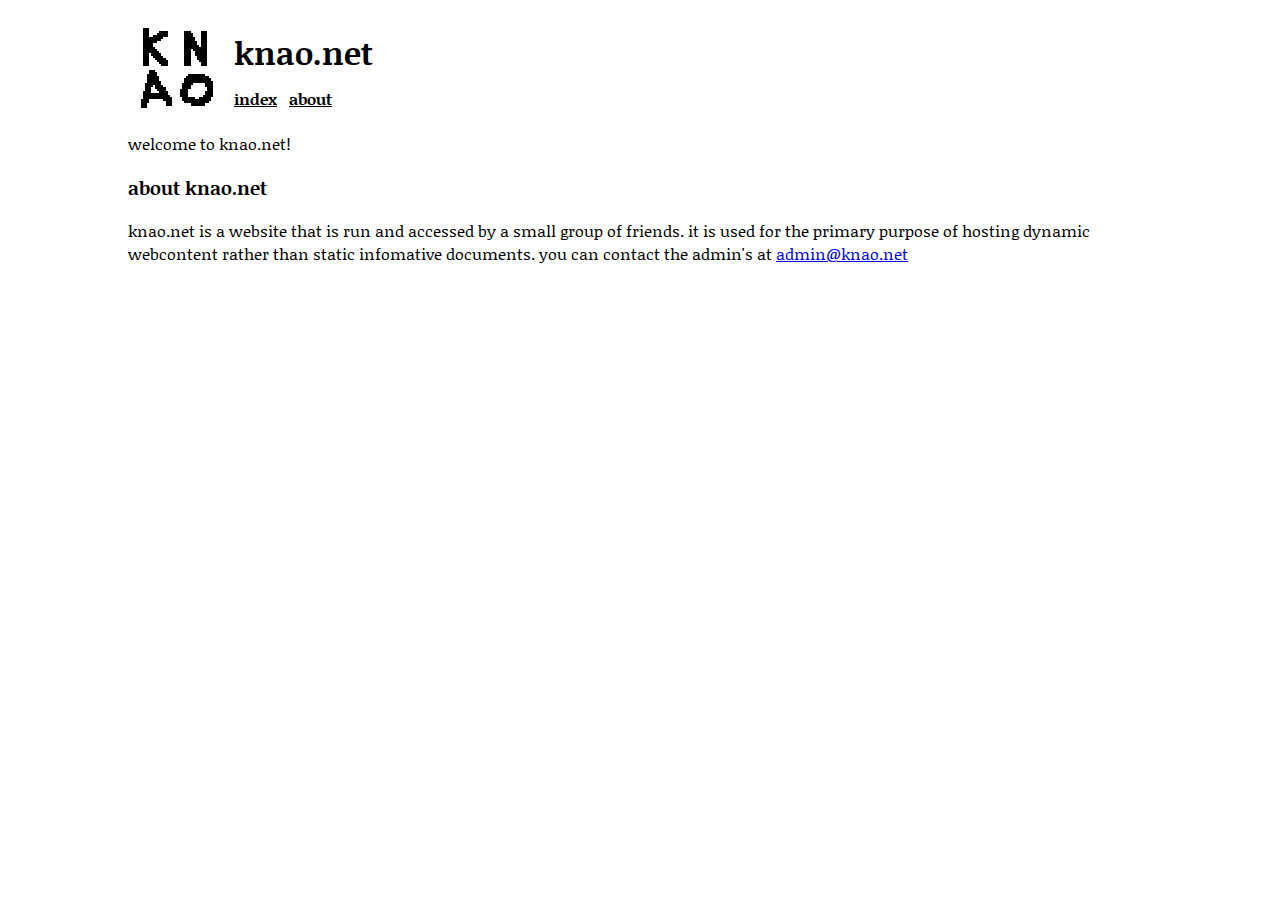
==== index.html @ 4b79ba5b "Basic landing page" ====
<!DOCTYPE html>
<html>
<head>
	<title>knao.net/</title>
	<meta charset="utf-8">
	<meta name="viewport" content="width=device-width, initial-scale=1.0">
	<link rel="stylesheet" type="text/css" href="/res/style.css">
	<link rel="icon" type="image/png" href="/res/favicon.png">
</head>
<body>
	<div class="header">
		<img src="/res/favicon.png">
		<h1>knao.net</h1>
	</div>
	<ul class="navbar">
		<li><a href="/">index</a></li>
		<li><a href="/#about">about</a></li>
	</ul>
	<p>welcome to knao.net!</p>
	<h3><a id="about">about knao.net</a></h3>
	<p>knao.net is a website that is run and accessed by a small group of friends. it is used for the primary purpose of hosting dynamic webcontent rather than static infomative documents. you can contact the admin's at <a href="mailto:admin@knao.net">admin@knao.net</a>
</body>
</html>
---- res/style.css ----
@import url('https://fonts.googleapis.com/css2?family=Noticia+Text:ital,wght@0,400;0,700;1,400;1,700&display=swap');

* { 
	font-family: 'Noticia Text', serif;
}


h1 { margin: 18px 0; font-weight: bolder; }

body {
	align-items: center;
	margin: 0 auto;
	width: 80vw;
}

.header img {
	float: left;
	width: 100px;
	height: 100px;
	image-rendering: crisp-edges;
	image-rendering: pixelated;
}

.header h1 {
	position: relative;
	top: 12px;
	left: 6px;
}


.navbar {
	list-style-type: none;
	overflow: hidden;
	margin: 0;
	padding: 0;
}

.navbar>li {
	display: inline;
	float: left;
	padding: 6px;
}

.navbar>li>a {
	color: black;
	display: block;
	text-align: center;
	font-weight: bold;
}

@media only screen and (max-width:800px) {
	body {
		margin: 0 2.5vw;
		width: 100%;
	}
	* {
		max-width: 95vw;
	}
}
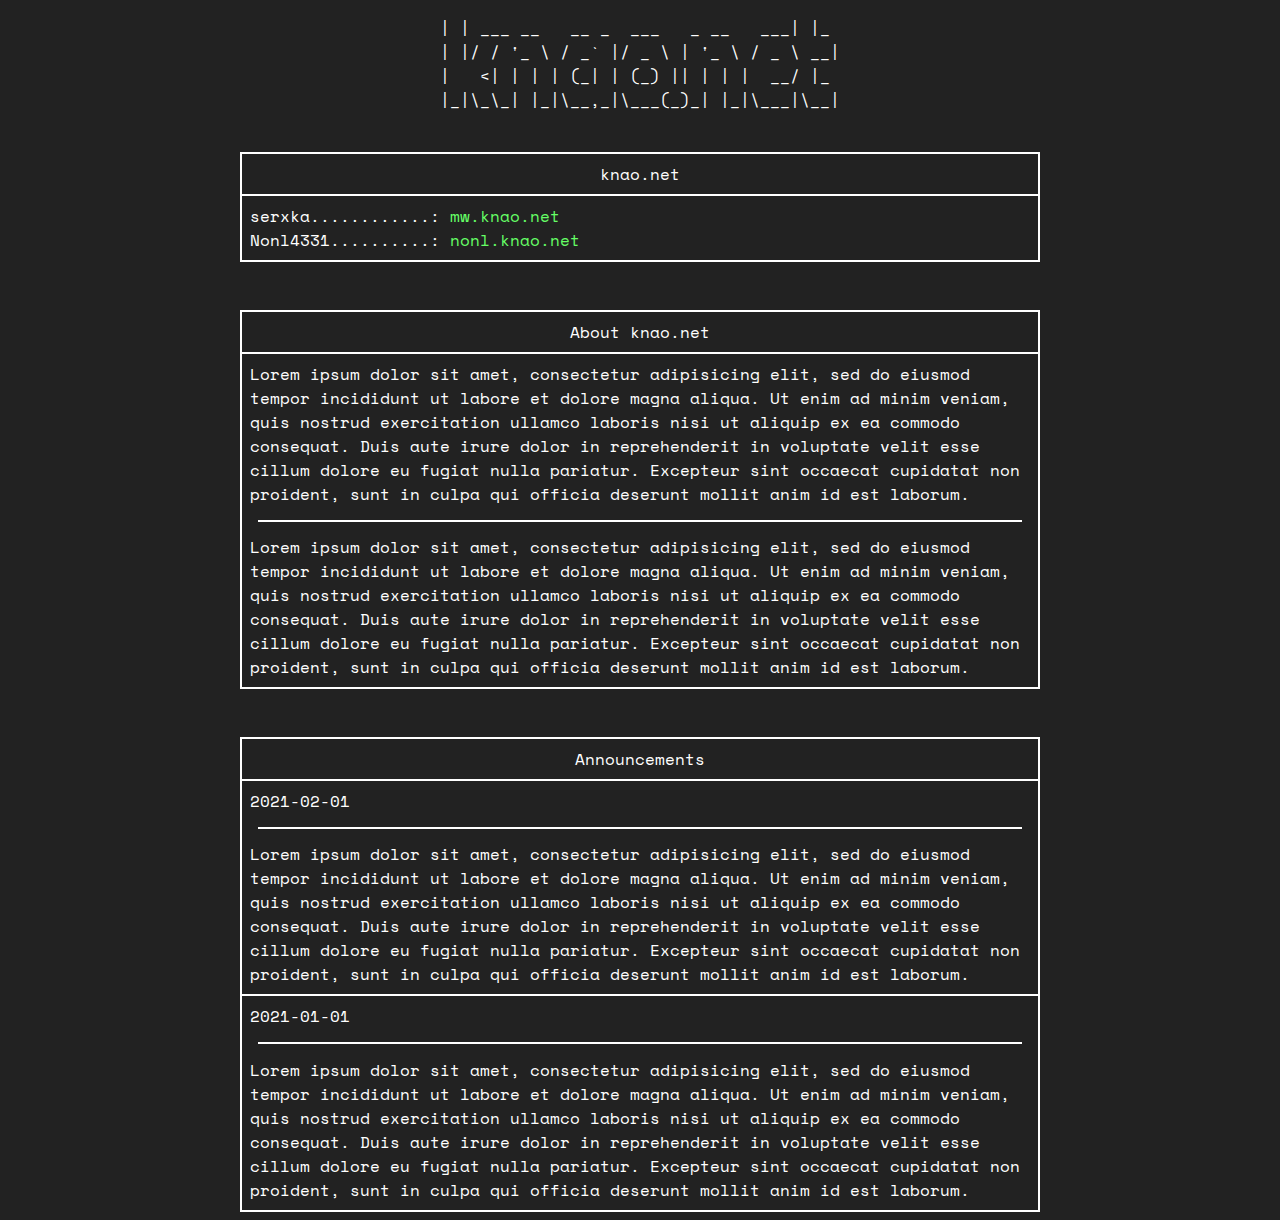
==== commit 41bdba3c: "style change" ====
--- a/index.html
+++ b/index.html
@@ -7,17 +7,62 @@
 	<link rel="stylesheet" type="text/css" href="/res/style.css">
 	<link rel="icon" type="image/png" href="/res/favicon.png">
 </head>
-<body>
-	<div class="header">
-		<img src="/res/favicon.png">
-		<h1>knao.net</h1>
-	</div>
-	<ul class="navbar">
-		<li><a href="/">index</a></li>
-		<li><a href="/#about">about</a></li>
-	</ul>
-	<p>welcome to knao.net!</p>
-	<h3><a id="about">about knao.net</a></h3>
-	<p>knao.net is a website that is run and accessed by a small group of friends. it is used for the primary purpose of hosting dynamic webcontent rather than static infomative documents. you can contact the admin's at <a href="mailto:admin@knao.net">admin@knao.net</a>
-</body>
+<body><div id="container">
+	<pre style="text-align: center">
+| | ___ __   __ _  ___   _ __   ___| |_ 
+| |/ / '_ \ / _` |/ _ \ | '_ \ / _ \ __|
+|   <| | | | (_| | (_) || | | |  __/ |_ 
+|_|\_\_| |_|\__,_|\___(_)_| |_|\___|\__|
+	</pre>
+	<table class="block">
+		<tr><td class="header"><h1>knao.net</h1></td></tr>
+		<tr><td class="body">
+		serxka............: <a href="mw.knao.net/">mw.knao.net</a><br>
+		Nonl4331..........: <a href="nonl.knao.net/">nonl.knao.net</a><br>
+		</td></tr>
+	</table>
+	<br><br>
+	<table class="block">
+		<tr><td class="header"><h2>About knao.net</h2></td></tr>
+		<tr><td class="body">
+			Lorem ipsum dolor sit amet, consectetur adipisicing elit, sed do eiusmod
+			tempor incididunt ut labore et dolore magna aliqua. Ut enim ad minim veniam,
+			quis nostrud exercitation ullamco laboris nisi ut aliquip ex ea commodo
+			consequat. Duis aute irure dolor in reprehenderit in voluptate velit esse
+			cillum dolore eu fugiat nulla pariatur. Excepteur sint occaecat cupidatat non
+			proident, sunt in culpa qui officia deserunt mollit anim id est laborum.
+			<hr>
+			Lorem ipsum dolor sit amet, consectetur adipisicing elit, sed do eiusmod
+			tempor incididunt ut labore et dolore magna aliqua. Ut enim ad minim veniam,
+			quis nostrud exercitation ullamco laboris nisi ut aliquip ex ea commodo
+			consequat. Duis aute irure dolor in reprehenderit in voluptate velit esse
+			cillum dolore eu fugiat nulla pariatur. Excepteur sint occaecat cupidatat non
+			proident, sunt in culpa qui officia deserunt mollit anim id est laborum.
+		</td></tr>
+	</table>
+	<br><br>
+	<table class="block">
+		<tr><td class="header"><h2>Announcements</h2></td></tr>
+		<tr><td class="body">
+			<span>2021-02-01</span>
+			<hr>
+			Lorem ipsum dolor sit amet, consectetur adipisicing elit, sed do eiusmod
+			tempor incididunt ut labore et dolore magna aliqua. Ut enim ad minim veniam,
+			quis nostrud exercitation ullamco laboris nisi ut aliquip ex ea commodo
+			consequat. Duis aute irure dolor in reprehenderit in voluptate velit esse
+			cillum dolore eu fugiat nulla pariatur. Excepteur sint occaecat cupidatat non
+			proident, sunt in culpa qui officia deserunt mollit anim id est laborum.
+		</td></tr>
+		<tr><td class="body">
+			<span>2021-01-01</span>
+			<hr>
+			Lorem ipsum dolor sit amet, consectetur adipisicing elit, sed do eiusmod
+			tempor incididunt ut labore et dolore magna aliqua. Ut enim ad minim veniam,
+			quis nostrud exercitation ullamco laboris nisi ut aliquip ex ea commodo
+			consequat. Duis aute irure dolor in reprehenderit in voluptate velit esse
+			cillum dolore eu fugiat nulla pariatur. Excepteur sint occaecat cupidatat non
+			proident, sunt in culpa qui officia deserunt mollit anim id est laborum.
+		</td></tr>
+	</table>
+</body></div>
 </html>--- a/res/style.css
+++ b/res/style.css
@@ -1,59 +1,81 @@
-@import url('https://fonts.googleapis.com/css2?family=Noticia+Text:ital,wght@0,400;0,700;1,400;1,700&display=swap');
+@import url('https://fonts.googleapis.com/css2?family=Space+Mono:ital,wght@0,400;0,700;1,400;1,700&display=swap');
+@import url('https://fonts.googleapis.com/css2?family=VT323&display=swap');
 
-* { 
-	font-family: 'Noticia Text', serif;
+:root {
+	--fg-col: white;
+	--bg-col: #222;
+	--pri-col: #66FF66;
+	--sec-col: #F58471;
+	--text-col: var(--fg-col);
+	--link-col: var(--fg-col);
+	--border: solid 0.16em var(--fg-col);
 }
 
+* {
+	font-family: 'Space Mono', monospace;
+}
 
-h1 { margin: 18px 0; font-weight: bolder; }
+h1,h2,h3,h4,h5,h6 {
+	font-weight: normal;
+	font-size: 1em;
+	margin: 0;
+}
+
+a { text-decoration: none; }
+
+a:link {
+	color: var(--pri-col);
+}
+
+a:visited {
+	color: var(--sec-col);
+}
+
+a:hover {
+	color: hotpink;
+}
+
+a:active {
+	color: blue;
+} 
 
 body {
-	align-items: center;
-	margin: 0 auto;
-	width: 80vw;
+	background-color: var(--bg-col);
+	color: var(--fg-col);
 }
 
-.header img {
-	float: left;
-	width: 100px;
-	height: 100px;
-	image-rendering: crisp-edges;
-	image-rendering: pixelated;
+hr {
+	border: none;
+	border-top: var(--border);
+	margin: 0.85em auto;
+	width: calc(100% - 1em);
 }
 
-.header h1 {
-	position: relative;
-	top: 12px;
-	left: 6px;
+#container {
+	max-width: 800px;
+	margin-right: auto;
+	margin-left: auto;
 }
 
-
-.navbar {
-	list-style-type: none;
-	overflow: hidden;
-	margin: 0;
-	padding: 0;
+.block {
+	border-spacing: 0;
+	border-bottom: var(--border);
+	width: 100%;
 }
 
-.navbar>li {
-	display: inline;
-	float: left;
-	padding: 6px;
+.block .header {
+	border: var(--border);
+	border-bottom: none;
+	padding: 0.5em;
+	margin: 0.5em;
+	text-align: center;
 }
 
-.navbar>li>a {
-	color: black;
-	display: block;
-	text-align: center;
-	font-weight: bold;
+.block .body {
+	border: var(--border);
+	border-bottom: none;
+	padding: 0.5em;
+	margin: 0.5em;
 }
 
-@media only screen and (max-width:800px) {
-	body {
-		margin: 0 2.5vw;
-		width: 100%;
-	}
-	* {
-		max-width: 95vw;
-	}
-}
+@media only screen and (max-width:800px) {  }
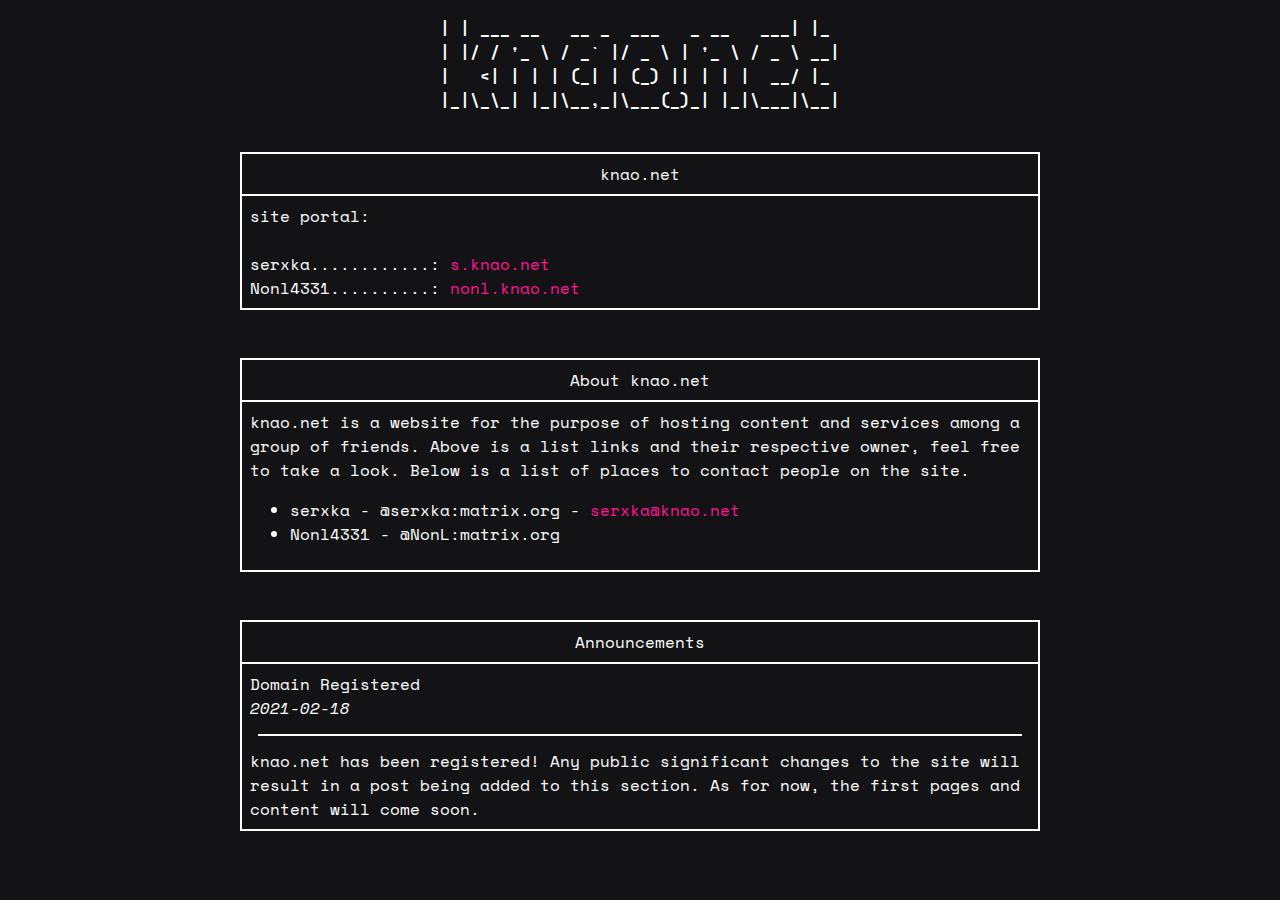
==== commit 24df2726: "Added Text and Colours" ====
--- a/index.html
+++ b/index.html
@@ -4,11 +4,12 @@
 	<title>knao.net/</title>
 	<meta charset="utf-8">
 	<meta name="viewport" content="width=device-width, initial-scale=1.0">
+	<meta name="robots" content="NOINDEX, NOFOLLOW">
 	<link rel="stylesheet" type="text/css" href="/res/style.css">
 	<link rel="icon" type="image/png" href="/res/favicon.png">
 </head>
 <body><div id="container">
-	<pre style="text-align: center">
+	<pre style="text-align: center; font-weight: bold">
 | | ___ __   __ _  ___   _ __   ___| |_ 
 | |/ / '_ \ / _` |/ _ \ | '_ \ / _ \ __|
 |   <| | | | (_| | (_) || | | |  __/ |_ 
@@ -17,52 +18,32 @@
 	<table class="block">
 		<tr><td class="header"><h1>knao.net</h1></td></tr>
 		<tr><td class="body">
-		serxka............: <a href="mw.knao.net/">mw.knao.net</a><br>
-		Nonl4331..........: <a href="nonl.knao.net/">nonl.knao.net</a><br>
+		<h3>site portal:</h3><br>
+		serxka............: <a href="http://s.knao.net/">s.knao.net</a><br>
+		Nonl4331..........: <a href="http://nonl.knao.net/">nonl.knao.net</a><br>
 		</td></tr>
 	</table>
 	<br><br>
 	<table class="block">
-		<tr><td class="header"><h2>About knao.net</h2></td></tr>
+		<tr><td class="header"><a class="anchor" id="about"><h2>About knao.net</h2></a></td></tr>
 		<tr><td class="body">
-			Lorem ipsum dolor sit amet, consectetur adipisicing elit, sed do eiusmod
-			tempor incididunt ut labore et dolore magna aliqua. Ut enim ad minim veniam,
-			quis nostrud exercitation ullamco laboris nisi ut aliquip ex ea commodo
-			consequat. Duis aute irure dolor in reprehenderit in voluptate velit esse
-			cillum dolore eu fugiat nulla pariatur. Excepteur sint occaecat cupidatat non
-			proident, sunt in culpa qui officia deserunt mollit anim id est laborum.
-			<hr>
-			Lorem ipsum dolor sit amet, consectetur adipisicing elit, sed do eiusmod
-			tempor incididunt ut labore et dolore magna aliqua. Ut enim ad minim veniam,
-			quis nostrud exercitation ullamco laboris nisi ut aliquip ex ea commodo
-			consequat. Duis aute irure dolor in reprehenderit in voluptate velit esse
-			cillum dolore eu fugiat nulla pariatur. Excepteur sint occaecat cupidatat non
-			proident, sunt in culpa qui officia deserunt mollit anim id est laborum.
+			knao.net is a website for the purpose of hosting content and services among a group of friends. Above is a list links and their respective owner, feel free to take a look. Below is a list of places to contact people on the site.<br>
+			<ul>
+				<li>serxka - @serxka:matrix.org - <a href="mailto:serxka@knao.net">serxka@knao.net</a></li>
+				<li>Nonl4331 - @NonL:matrix.org</li>
+			</ul>
+
 		</td></tr>
 	</table>
 	<br><br>
 	<table class="block">
-		<tr><td class="header"><h2>Announcements</h2></td></tr>
+		<tr><td class="header"><a class="anchor" id="announcements"><h2>Announcements</h2></a></td></tr>
 		<tr><td class="body">
-			<span>2021-02-01</span>
+			<h3>Domain Registered</h3>
+			<span><i>2021-02-18</i></span>
 			<hr>
-			Lorem ipsum dolor sit amet, consectetur adipisicing elit, sed do eiusmod
-			tempor incididunt ut labore et dolore magna aliqua. Ut enim ad minim veniam,
-			quis nostrud exercitation ullamco laboris nisi ut aliquip ex ea commodo
-			consequat. Duis aute irure dolor in reprehenderit in voluptate velit esse
-			cillum dolore eu fugiat nulla pariatur. Excepteur sint occaecat cupidatat non
-			proident, sunt in culpa qui officia deserunt mollit anim id est laborum.
-		</td></tr>
-		<tr><td class="body">
-			<span>2021-01-01</span>
-			<hr>
-			Lorem ipsum dolor sit amet, consectetur adipisicing elit, sed do eiusmod
-			tempor incididunt ut labore et dolore magna aliqua. Ut enim ad minim veniam,
-			quis nostrud exercitation ullamco laboris nisi ut aliquip ex ea commodo
-			consequat. Duis aute irure dolor in reprehenderit in voluptate velit esse
-			cillum dolore eu fugiat nulla pariatur. Excepteur sint occaecat cupidatat non
-			proident, sunt in culpa qui officia deserunt mollit anim id est laborum.
+			knao.net has been registered! Any public significant changes to the site will result in a post being added to this section. As for now, the first pages and content will come soon.
 		</td></tr>
 	</table>
-</body></div>
-</html>+</div></body>
+</html>
--- a/res/style.css
+++ b/res/style.css
@@ -1,11 +1,10 @@
 @import url('https://fonts.googleapis.com/css2?family=Space+Mono:ital,wght@0,400;0,700;1,400;1,700&display=swap');
-@import url('https://fonts.googleapis.com/css2?family=VT323&display=swap');
 
 :root {
-	--fg-col: white;
-	--bg-col: #222;
-	--pri-col: #66FF66;
-	--sec-col: #F58471;
+	--fg-col: #FFF;
+	--bg-col: #131316;
+	--pri-col: #4D9093;
+	--sec-col: #DF2935;
 	--text-col: var(--fg-col);
 	--link-col: var(--fg-col);
 	--border: solid 0.16em var(--fg-col);
@@ -23,21 +22,15 @@
 
 a { text-decoration: none; }
 
-a:link {
-	color: var(--pri-col);
-}
+a:link { color: #ff1493; }
+a:visited { color: #7F397A; }
+a:hover { color: #79B5B9; }
+a:active { color: #8f004c; }
 
-a:visited {
-	color: var(--sec-col);
-}
-
-a:hover {
-	color: hotpink;
-}
-
-a:active {
-	color: blue;
-} 
+.anchor:link { color: var(--text-col) }
+.anchor:visited { color: var(--text-col) }
+.anchor:hover { color: var(--text-col) }
+.anchor:active { color: var(--text-col) }
 
 body {
 	background-color: var(--bg-col);
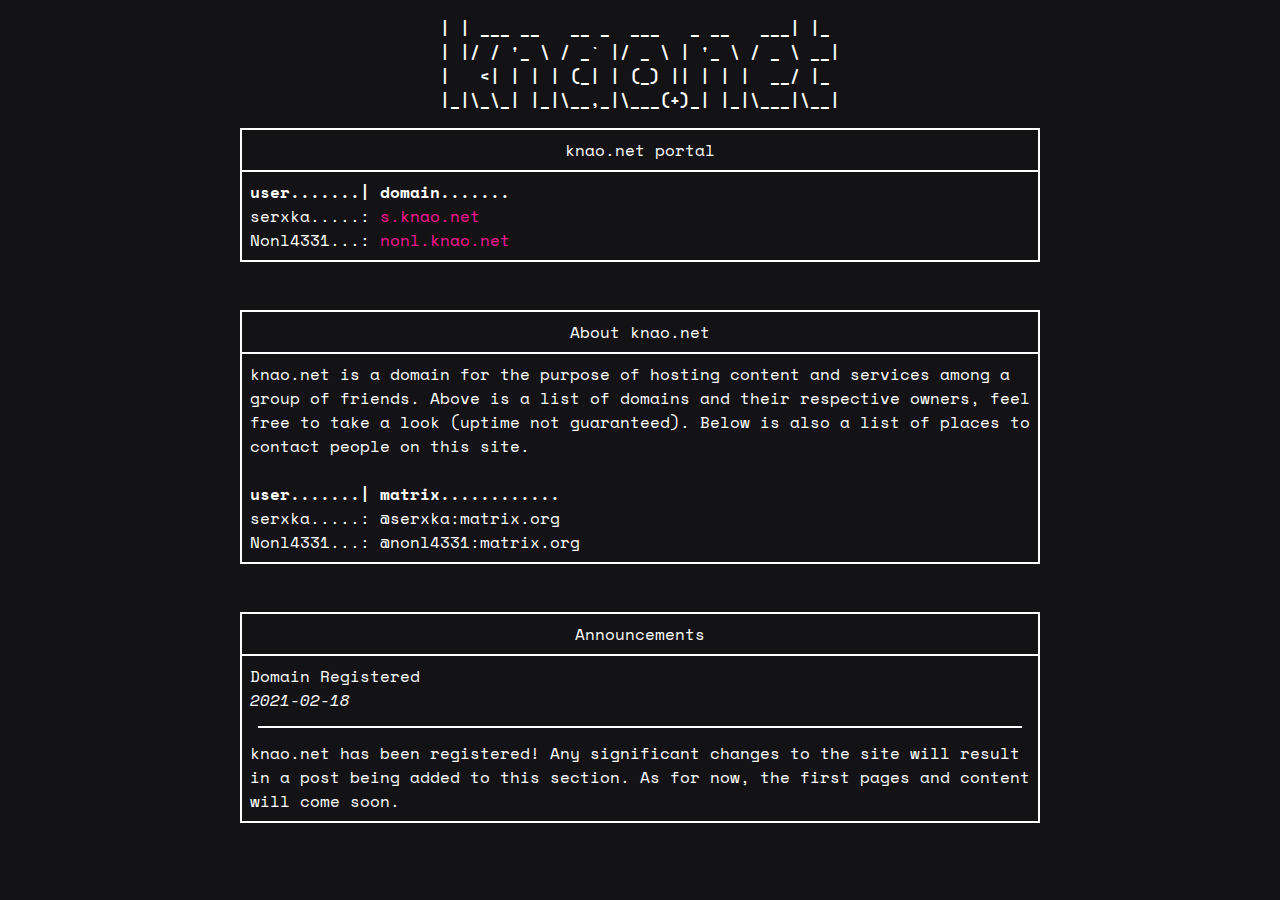
==== commit 79b8ccfe: "Added domain list and fixed incorrect matrix address" ====
--- a/index.html
+++ b/index.html
@@ -1,49 +1,48 @@
 <!DOCTYPE html>
 <html>
-<head>
-	<title>knao.net/</title>
-	<meta charset="utf-8">
-	<meta name="viewport" content="width=device-width, initial-scale=1.0">
-	<meta name="robots" content="NOINDEX, NOFOLLOW">
-	<link rel="stylesheet" type="text/css" href="/res/style.css">
-	<link rel="icon" type="image/png" href="/res/favicon.png">
-</head>
-<body><div id="container">
-	<pre style="text-align: center; font-weight: bold">
+	<head>
+		<link rel="icon" type="image/png" href="/res/favicon.png">
+		<link rel="stylesheet" type="text/css" href="/res/style.css">
+		<meta charset="utf-8">
+		<meta name="robots" content="noindex">
+		<meta name="robots" content="NOINDEX, NOFOLLOW">
+		<meta name="viewport" content="width=device-width, initial-scale=1.0">
+		<title>knao.net/</title>
+	</head>
+	<body><div id="container">
+		<pre style="text-align: center; font-weight: bold">
 | | ___ __   __ _  ___   _ __   ___| |_ 
 | |/ / '_ \ / _` |/ _ \ | '_ \ / _ \ __|
 |   <| | | | (_| | (_) || | | |  __/ |_ 
-|_|\_\_| |_|\__,_|\___(_)_| |_|\___|\__|
-	</pre>
-	<table class="block">
-		<tr><td class="header"><h1>knao.net</h1></td></tr>
-		<tr><td class="body">
-		<h3>site portal:</h3><br>
-		serxka............: <a href="http://s.knao.net/">s.knao.net</a><br>
-		Nonl4331..........: <a href="http://nonl.knao.net/">nonl.knao.net</a><br>
-		</td></tr>
-	</table>
-	<br><br>
-	<table class="block">
-		<tr><td class="header"><a class="anchor" id="about"><h2>About knao.net</h2></a></td></tr>
-		<tr><td class="body">
-			knao.net is a website for the purpose of hosting content and services among a group of friends. Above is a list links and their respective owner, feel free to take a look. Below is a list of places to contact people on the site.<br>
-			<ul>
-				<li>serxka - @serxka:matrix.org - <a href="mailto:serxka@knao.net">serxka@knao.net</a></li>
-				<li>Nonl4331 - @NonL:matrix.org</li>
-			</ul>
-
-		</td></tr>
-	</table>
-	<br><br>
-	<table class="block">
-		<tr><td class="header"><a class="anchor" id="announcements"><h2>Announcements</h2></a></td></tr>
-		<tr><td class="body">
-			<h3>Domain Registered</h3>
-			<span><i>2021-02-18</i></span>
-			<hr>
-			knao.net has been registered! Any public significant changes to the site will result in a post being added to this section. As for now, the first pages and content will come soon.
-		</td></tr>
-	</table>
-</div></body>
+|_|\_\_| |_|\__,_|\___(+)_| |_|\___|\__|</pre>
+		<table class="block">
+			<tr><td class="header"><h1>knao.net portal</h1></td></tr>
+			<tr><td class="body">
+				<b>user.......| domain.......</b><br>
+				serxka.....: <a href="http://s.knao.net/">s.knao.net</a><br>
+				Nonl4331...: <a href="http://nonl.knao.net/">nonl.knao.net</a><br>
+			</td></tr>
+		</table>
+		<br><br>
+		<table class="block">
+			<tr><td class="header"><a class="anchor" id="about"><h2>About knao.net</h2></a></td></tr>
+			<tr><td class="body">
+				knao.net is a domain for the purpose of hosting content and services among a group of friends. Above is a list of domains and their respective owners, feel free to take a look (uptime not guaranteed). Below is also a list of places to contact people on this site.<br>
+				<br>
+				<b>user.......| matrix............</b><br>
+				serxka.....: @serxka:matrix.org<br>
+				Nonl4331...: @nonl4331:matrix.org<br>
+			</td></tr>
+		</table>
+		<br><br>
+		<table class="block">
+			<tr><td class="header"><a class="anchor" id="announcements"><h2>Announcements</h2></a></td></tr>
+			<tr><td class="body">
+				<h3>Domain Registered</h3>
+				<span><i>2021-02-18</i></span>
+				<hr>
+				knao.net has been registered! Any significant changes to the site will result in a post being added to this section. As for now, the first pages and content will come soon.
+			</td></tr>
+		</table>
+	</div></body>
 </html>
